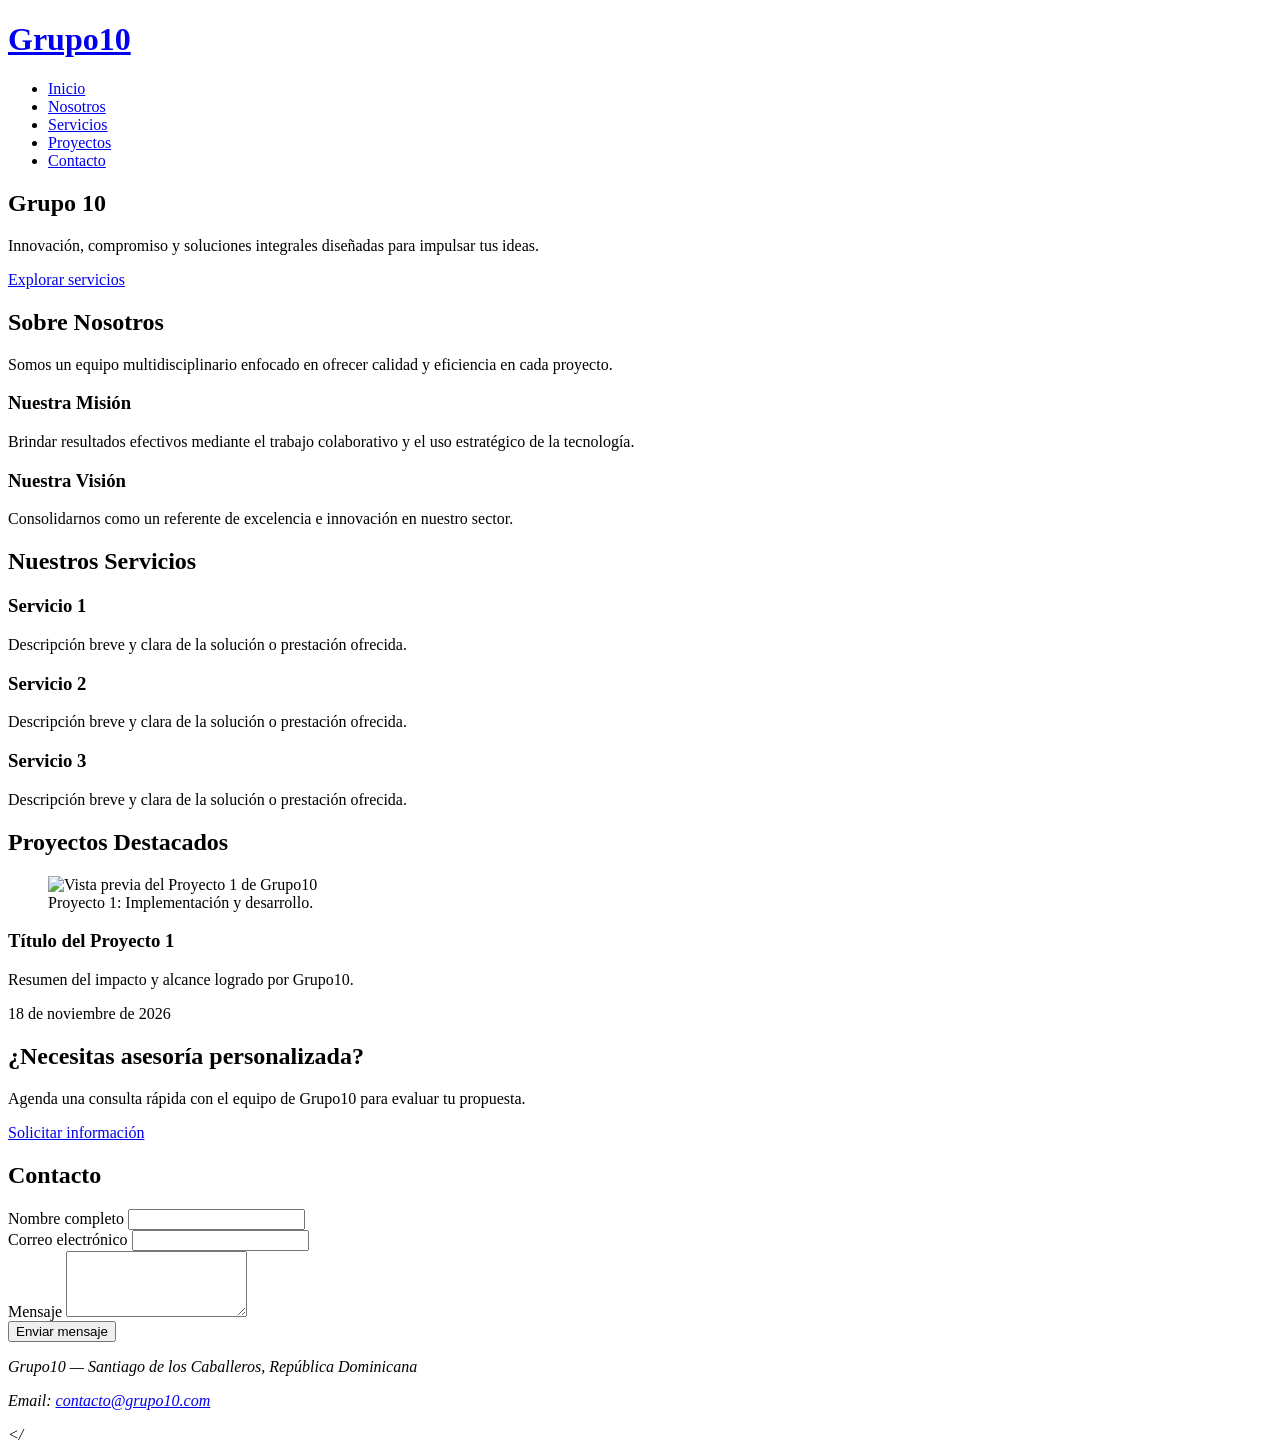
==== index.html @ ac7d1243 "Add files via upload archivo de esqueleto web para estilizar con css" ====
<!DOCTYPE html>
<html lang="es">
<head>
  <meta charset="UTF-8">
  <meta name="viewport" content="width=device-width, initial-scale=1.0">
  <meta name="description" content="Sitio web oficial de Grupo10 - Soluciones, servicios y proyectos.">
  <title>Grupo 10</title>
  <link rel="stylesheet" href="css/styles.css">
</head>
<body>

  <!-- Encabezado principal del sitio -->
  <header>
    <div class="container">
      <a href="index.html" aria-label="Inicio de Grupo10">
        <h1>Grupo10</h1>
      </a>

      <!-- Navegación principal -->
      <nav aria-label="Navegación principal">
        <ul>
          <li><a href="#inicio">Inicio</a></li>
          <li><a href="#nosotros">Nosotros</a></li>
          <li><a href="#servicios">Servicios</a></li>
          <li><a href="#proyectos">Proyectos</a></li>
          <li><a href="#contacto">Contacto</a></li>
        </ul>
      </nav>
    </div>
  </header>

  <!-- Contenido principal único de la página -->
  <main id="inicio">

    <!-- Sección Hero / Presentación -->
    <section id="hero" aria-labelledby="hero-title">
      <h2 id="hero-title">Grupo 10</h2>
      <p>Innovación, compromiso y soluciones integrales diseñadas para impulsar tus ideas.</p>
      <a href="#servicios">Explorar servicios</a>
    </section>

    <!-- Sección Sobre Nosotros -->
    <section id="nosotros" aria-labelledby="nosotros-title">
      <h2 id="nosotros-title">Sobre Nosotros</h2>
      <p>Somos un equipo multidisciplinario enfocado en ofrecer calidad y eficiencia en cada proyecto.</p>
      
      <article>
        <h3>Nuestra Misión</h3>
        <p>Brindar resultados efectivos mediante el trabajo colaborativo y el uso estratégico de la tecnología.</p>
      </article>

      <article>
        <h3>Nuestra Visión</h3>
        <p>Consolidarnos como un referente de excelencia e innovación en nuestro sector.</p>
      </article>
    </section>

    <!-- Sección de Servicios -->
    <section id="servicios" aria-labelledby="servicios-title">
      <h2 id="servicios-title">Nuestros Servicios</h2>

      <article>
        <h3>Servicio 1</h3>
        <p>Descripción breve y clara de la solución o prestación ofrecida.</p>
      </article>

      <article>
        <h3>Servicio 2</h3>
        <p>Descripción breve y clara de la solución o prestación ofrecida.</p>
      </article>

      <article>
        <h3>Servicio 3</h3>
        <p>Descripción breve y clara de la solución o prestación ofrecida.</p>
      </article>
    </section>

    <!-- Sección de Proyectos o Novedades -->
    <section id="proyectos" aria-labelledby="proyectos-title">
      <h2 id="proyectos-title">Proyectos Destacados</h2>

      <article>
        <figure>
          <img src="img/proyecto-1.jpg" alt="Vista previa del Proyecto 1 de Grupo10">
          <figcaption>Proyecto 1: Implementación y desarrollo.</figcaption>
        </figure>
        <h3>Título del Proyecto 1</h3>
        <p>Resumen del impacto y alcance logrado por Grupo10.</p>
        <time datetime="2026-11-18">18 de noviembre de 2026</time>
      </article>
    </section>

    <!-- Contenido complementario o barra lateral -->
    <aside aria-label="Información adicional">
      <h2>¿Necesitas asesoría personalizada?</h2>
      <p>Agenda una consulta rápida con el equipo de Grupo10 para evaluar tu propuesta.</p>
      <a href="#contacto">Solicitar información</a>
    </aside>

    <!-- Sección de Contacto -->
    <section id="contacto" aria-labelledby="contacto-title">
      <h2 id="contacto-title">Contacto</h2>
      <form action="#" method="POST">
        <div>
          <label for="nombre">Nombre completo</label>
          <input type="text" id="nombre" name="nombre" required autocomplete="name">
        </div>

        <div>
          <label for="correo">Correo electrónico</label>
          <input type="email" id="correo" name="correo" required autocomplete="email">
        </div>

        <div>
          <label for="mensaje">Mensaje</label>
          <textarea id="mensaje" name="mensaje" rows="4" required></textarea>
        </div>

        <button type="submit">Enviar mensaje</button>
      </form>
    </section>

  </main>

  <!-- Pie de página -->
  <footer>
    <address>
      <p>Grupo10 — Santiago de los Caballeros, República Dominicana</p>
      <p>Email: <a href="mailto:contacto@grupo10.com">contacto@grupo10.com</a></p>
    </
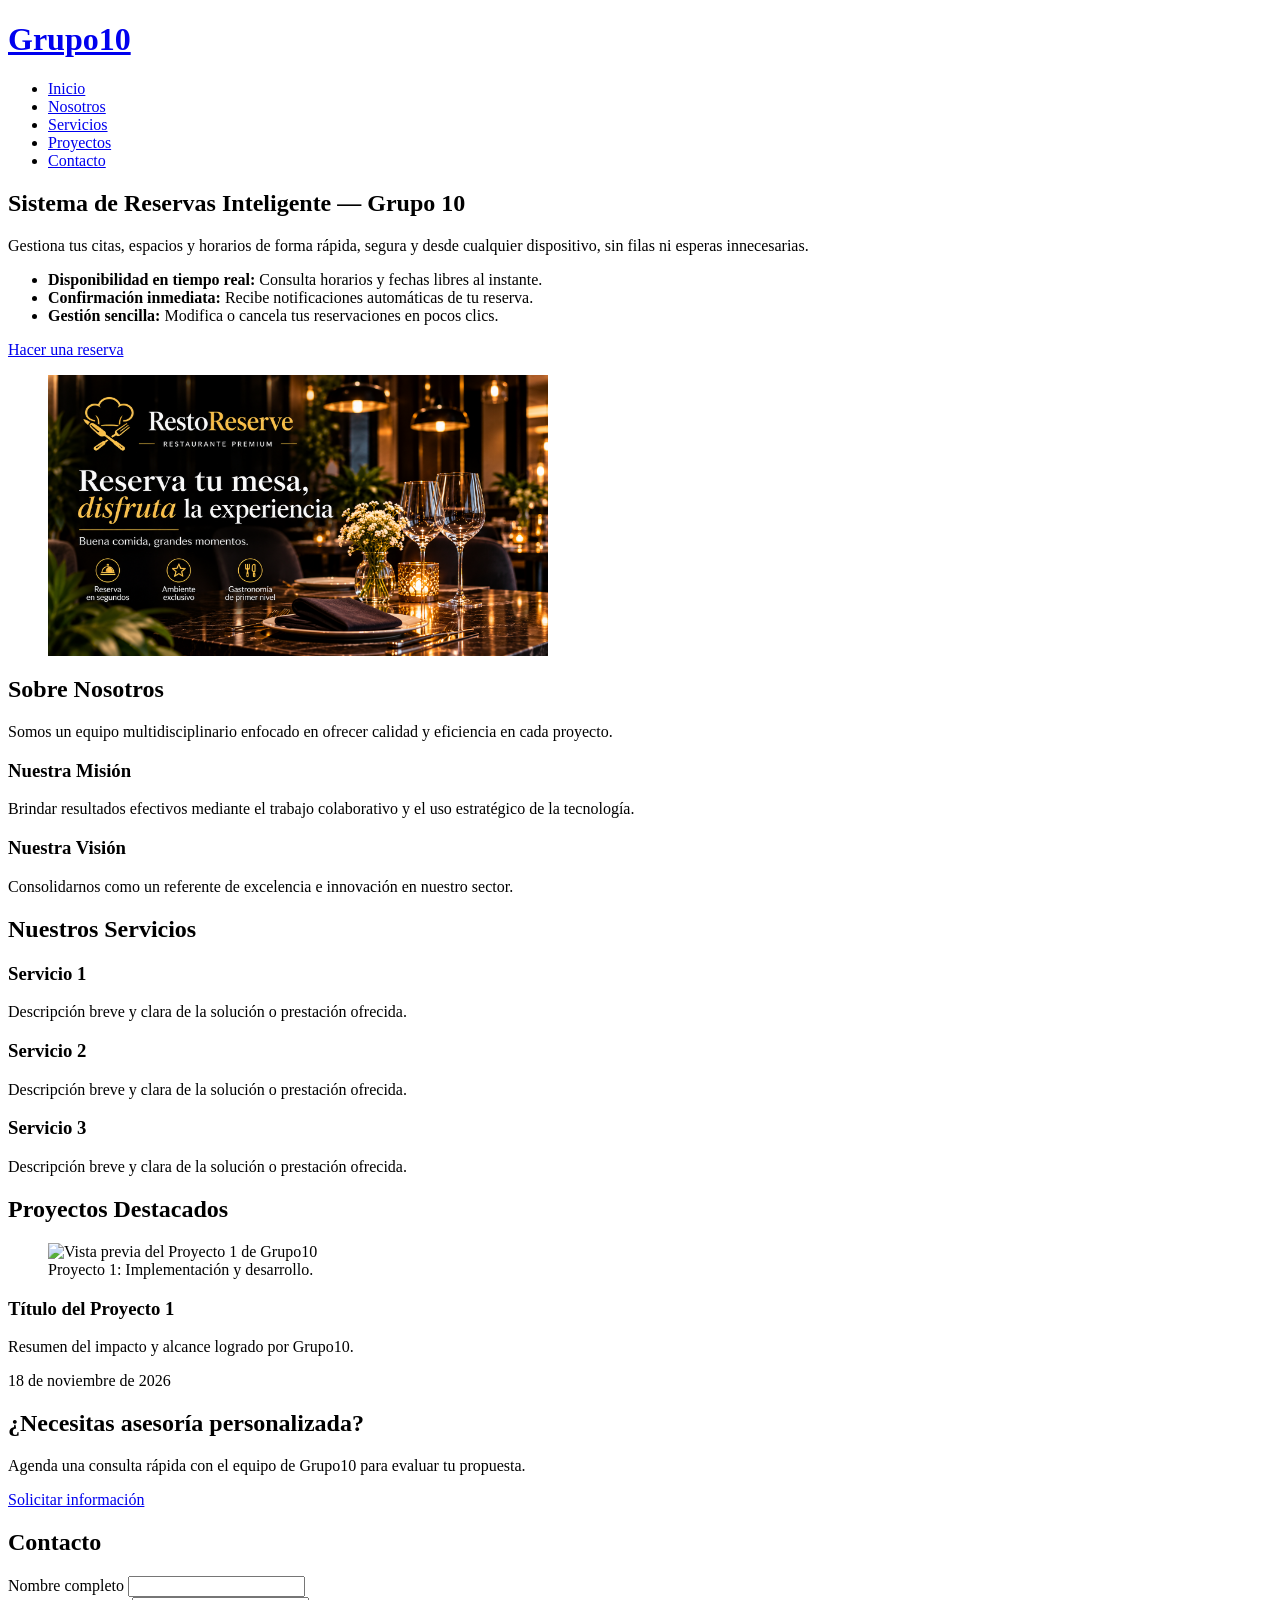
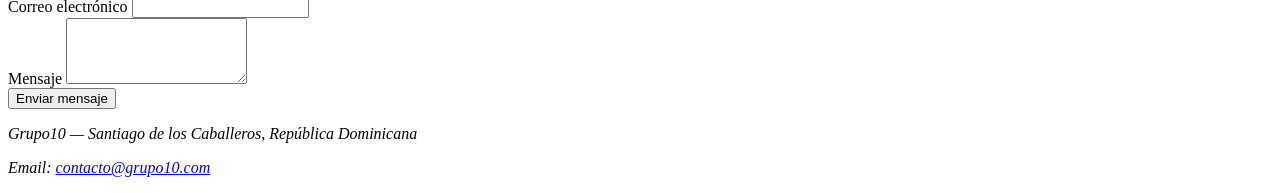
==== commit bae54bb7: "Add files via upload" ====
--- a/index.html
+++ b/index.html
@@ -3,9 +3,9 @@
 <head>
   <meta charset="UTF-8">
   <meta name="viewport" content="width=device-width, initial-scale=1.0">
-  <meta name="description" content="Sitio web oficial de Grupo10 - Soluciones, servicios y proyectos.">
-  <title>Grupo 10</title>
-  <link rel="stylesheet" href="css/styles.css">
+  <meta name="description" content="Sitio web oficial de Grupo10 - Sistema de reservas en línea, soluciones y servicios.">
+  <title>Grupo 10 - Sistema de Reservas</title>
+  <link rel="stylesheet" href="styles.css">
 </head>
 <body>
 
@@ -32,11 +32,26 @@
   <!-- Contenido principal único de la página -->
   <main id="inicio">
 
-    <!-- Sección Hero / Presentación -->
+    <!-- Sección Hero / Presentación (Contenido del Inicio) -->
     <section id="hero" aria-labelledby="hero-title">
-      <h2 id="hero-title">Grupo 10</h2>
-      <p>Innovación, compromiso y soluciones integrales diseñadas para impulsar tus ideas.</p>
-      <a href="#servicios">Explorar servicios</a>
+      <div class="hero-contenido">
+        <h2 id="hero-title">Sistema de Reservas Inteligente — Grupo 10</h2>
+        <p>
+          Gestiona tus citas, espacios y horarios de forma rápida, segura y desde cualquier dispositivo, sin filas ni esperas innecesarias.
+        </p>
+
+        <ul>
+          <li><strong>Disponibilidad en tiempo real:</strong> Consulta horarios y fechas libres al instante.</li>
+          <li><strong>Confirmación inmediata:</strong> Recibe notificaciones automáticas de tu reserva.</li>
+          <li><strong>Gestión sencilla:</strong> Modifica o cancela tus reservaciones en pocos clics.</li>
+        </ul>
+
+        <a href="#contacto">Hacer una reserva</a>
+      </div>
+
+      <figure class="hero-imagen">
+        <img src="\Imagen\Reserva tu mesa en RestoReserve.png" alt="Interfaz del sistema de reservas en línea de Grupo 10">
+      </figure>
     </section>
 
     <!-- Sección Sobre Nosotros -->
@@ -127,4 +142,8 @@
     <address>
       <p>Grupo10 — Santiago de los Caballeros, República Dominicana</p>
       <p>Email: <a href="mailto:contacto@grupo10.com">contacto@grupo10.com</a></p>
-    </+    </address>
+  </footer>
+
+</body>
+</html>
--- a/styles.css
+++ b/styles.css
@@ -0,0 +1,10 @@
+.hero-imagen {
+  max-width: 500px; /* Ajusta este valor según qué tan pequeña la quieras */
+  margin: 40 auto;  /* Opcional: centra el bloque si quieres */
+}
+
+.hero-imagen img {
+  width: 100%;     /* Se adapta al ancho de .hero-imagen */
+  height: auto;    /* Mantiene la proporción original sin deformarse */
+  display: block;
+}
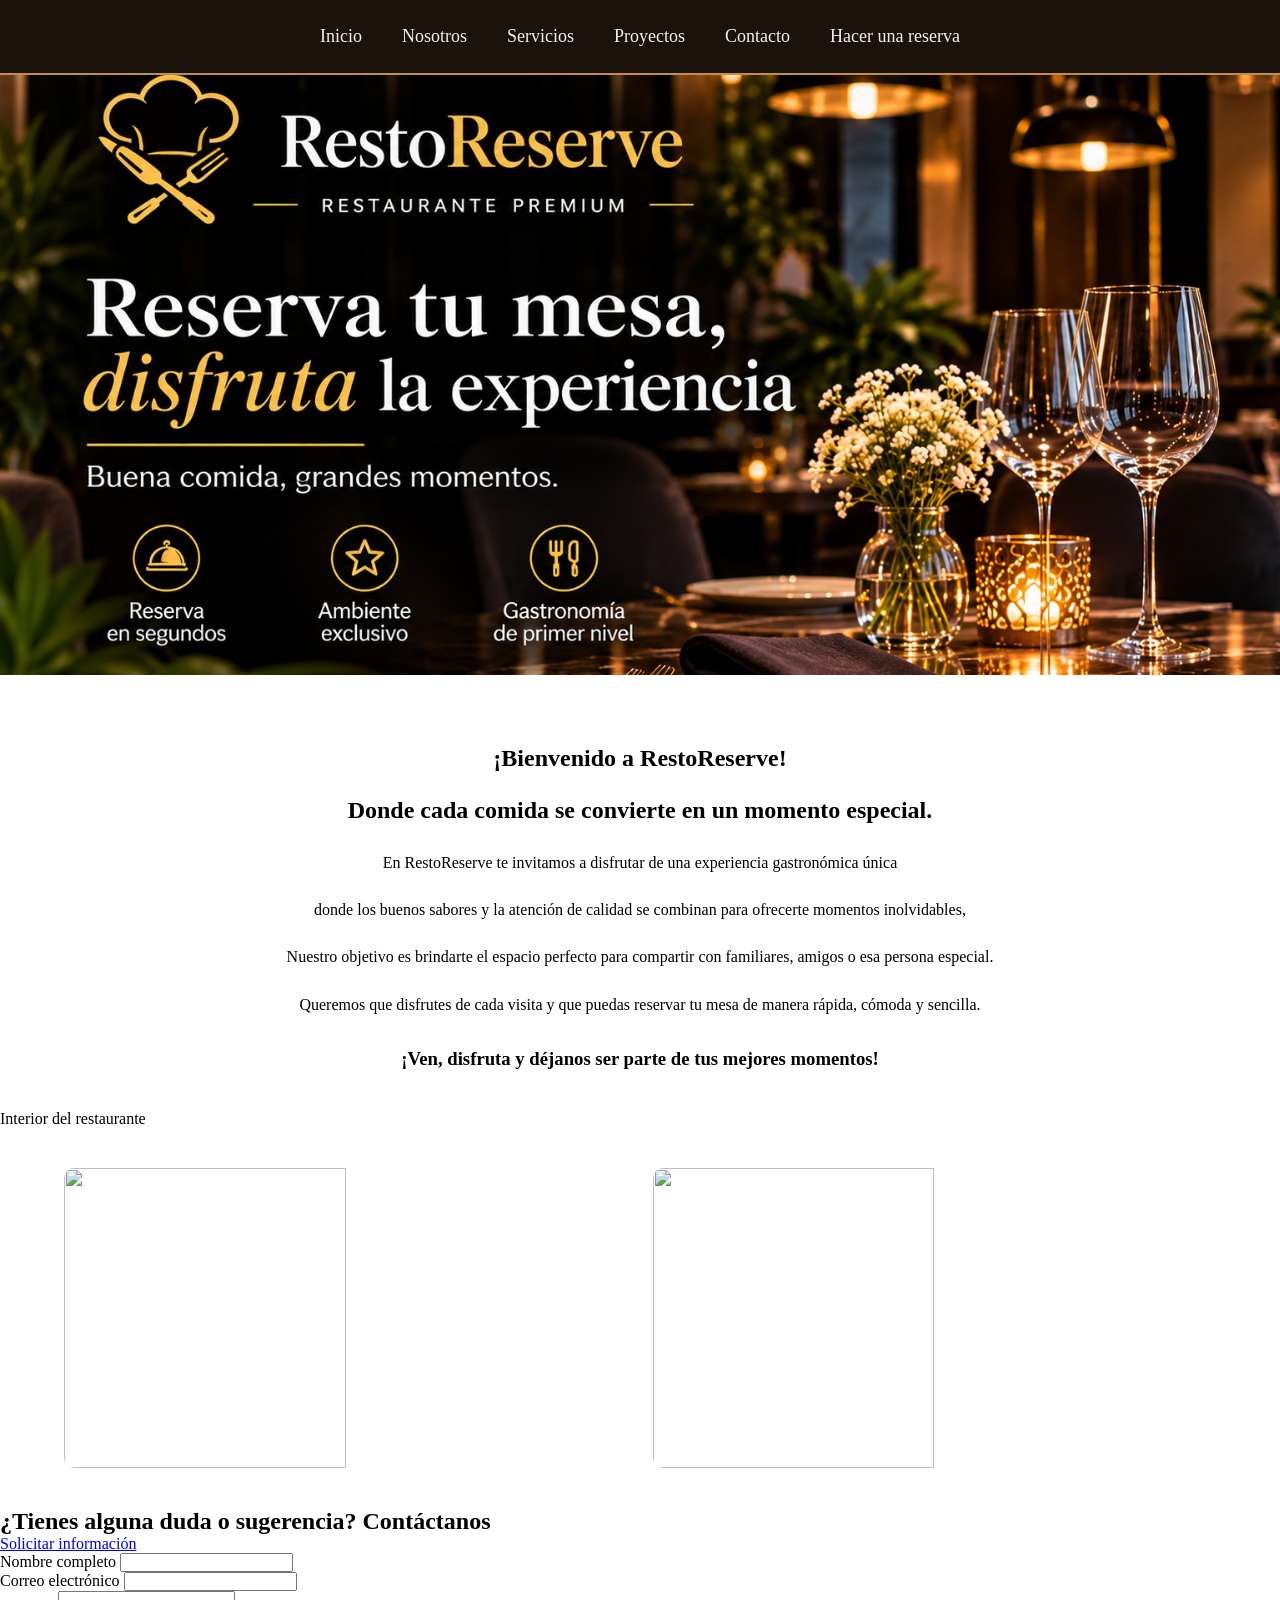
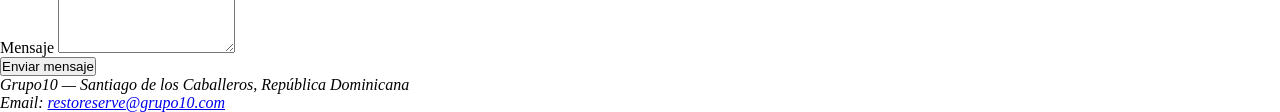
==== commit 174619c6: "Update index.html" ====
--- a/index.html
+++ b/index.html
@@ -9,113 +9,71 @@
 </head>
 <body>
 
-  <!-- Encabezado principal del sitio -->
   <header>
     <div class="container">
       <a href="index.html" aria-label="Inicio de Grupo10">
-        <h1>Grupo10</h1>
       </a>
 
-      <!-- Navegación principal -->
       <nav aria-label="Navegación principal">
-        <ul>
-          <li><a href="#inicio">Inicio</a></li>
-          <li><a href="#nosotros">Nosotros</a></li>
-          <li><a href="#servicios">Servicios</a></li>
-          <li><a href="#proyectos">Proyectos</a></li>
-          <li><a href="#contacto">Contacto</a></li>
-        </ul>
-      </nav>
-    </div>
-  </header>
+  <ul>
+    <li><a href="index.html">Inicio</a></li>
+    <li><a href="nosotros.html">Nosotros</a></li>
+    <li><a href="servicios.html">Servicios</a></li>
+    <li><a href="proyectos.html">Proyectos</a></li>
+    <li><a href="contacto.html">Contacto</a></li>
+    <li><a href="formulario.html">Hacer una reserva</a></li>
+  </ul>
+</nav>
 
-  <!-- Contenido principal único de la página -->
-  <main id="inicio">
+  <header>
 
-    <!-- Sección Hero / Presentación (Contenido del Inicio) -->
-    <section id="hero" aria-labelledby="hero-title">
-      <div class="hero-contenido">
-        <h2 id="hero-title">Sistema de Reservas Inteligente — Grupo 10</h2>
-        <p>
-          Gestiona tus citas, espacios y horarios de forma rápida, segura y desde cualquier dispositivo, sin filas ni esperas innecesarias.
-        </p>
-
-        <ul>
-          <li><strong>Disponibilidad en tiempo real:</strong> Consulta horarios y fechas libres al instante.</li>
-          <li><strong>Confirmación inmediata:</strong> Recibe notificaciones automáticas de tu reserva.</li>
-          <li><strong>Gestión sencilla:</strong> Modifica o cancela tus reservaciones en pocos clics.</li>
-        </ul>
-
-        <a href="#contacto">Hacer una reserva</a>
-      </div>
-
-      <figure class="hero-imagen">
+  <figure class="hero-imagen">
         <img src="\Imagen\Reserva tu mesa en RestoReserve.png" alt="Interfaz del sistema de reservas en línea de Grupo 10">
       </figure>
     </section>
 
-    <!-- Sección Sobre Nosotros -->
-    <section id="nosotros" aria-labelledby="nosotros-title">
-      <h2 id="nosotros-title">Sobre Nosotros</h2>
-      <p>Somos un equipo multidisciplinario enfocado en ofrecer calidad y eficiencia en cada proyecto.</p>
-      
-      <article>
-        <h3>Nuestra Misión</h3>
-        <p>Brindar resultados efectivos mediante el trabajo colaborativo y el uso estratégico de la tecnología.</p>
-      </article>
+ <main id="inicio">
 
-      <article>
-        <h3>Nuestra Visión</h3>
-        <p>Consolidarnos como un referente de excelencia e innovación en nuestro sector.</p>
-      </article>
+    <section class="bienvenida">
+
+        <h1>¡Bienvenido a RestoReserve!</h1>
+
+        <h2>Donde cada comida se convierte en un momento especial.</h2>
+
+        <p>
+            En RestoReserve te invitamos a disfrutar de una experiencia
+            gastronómica única
+        </p>
+<p>
+        donde los buenos sabores y la atención de calidad se combinan para ofrecerte
+            momentos inolvidables,</p>
+        
+        <p>
+            Nuestro objetivo es brindarte el espacio perfecto para compartir
+            con familiares, amigos o esa persona especial.
+        </p>
+
+        <p>
+            Queremos que disfrutes de cada visita y que puedas reservar
+            tu mesa de manera rápida, cómoda y sencilla.
+        </p>
+
+        <h3>¡Ven, disfruta y déjanos ser parte de tus mejores momentos!</h3>
+
     </section>
+Interior del restaurante
+<div class="galeria">
+     <img src="Imagen/images.jpg" >
+    <img src="Imagen/iMAGEN.jpg" >
+</div>
 
-    <!-- Sección de Servicios -->
-    <section id="servicios" aria-labelledby="servicios-title">
-      <h2 id="servicios-title">Nuestros Servicios</h2>
 
-      <article>
-        <h3>Servicio 1</h3>
-        <p>Descripción breve y clara de la solución o prestación ofrecida.</p>
-      </article>
+</main>
 
-      <article>
-        <h3>Servicio 2</h3>
-        <p>Descripción breve y clara de la solución o prestación ofrecida.</p>
-      </article>
-
-      <article>
-        <h3>Servicio 3</h3>
-        <p>Descripción breve y clara de la solución o prestación ofrecida.</p>
-      </article>
-    </section>
-
-    <!-- Sección de Proyectos o Novedades -->
-    <section id="proyectos" aria-labelledby="proyectos-title">
-      <h2 id="proyectos-title">Proyectos Destacados</h2>
-
-      <article>
-        <figure>
-          <img src="img/proyecto-1.jpg" alt="Vista previa del Proyecto 1 de Grupo10">
-          <figcaption>Proyecto 1: Implementación y desarrollo.</figcaption>
-        </figure>
-        <h3>Título del Proyecto 1</h3>
-        <p>Resumen del impacto y alcance logrado por Grupo10.</p>
-        <time datetime="2026-11-18">18 de noviembre de 2026</time>
-      </article>
-    </section>
-
-    <!-- Contenido complementario o barra lateral -->
     <aside aria-label="Información adicional">
-      <h2>¿Necesitas asesoría personalizada?</h2>
-      <p>Agenda una consulta rápida con el equipo de Grupo10 para evaluar tu propuesta.</p>
+      <h2>¿Tienes alguna duda o sugerencia? Contáctanos</h2>
       <a href="#contacto">Solicitar información</a>
     </aside>
-
-    <!-- Sección de Contacto -->
-    <section id="contacto" aria-labelledby="contacto-title">
-      <h2 id="contacto-title">Contacto</h2>
-      <form action="#" method="POST">
         <div>
           <label for="nombre">Nombre completo</label>
           <input type="text" id="nombre" name="nombre" required autocomplete="name">
@@ -137,13 +95,12 @@
 
   </main>
 
-  <!-- Pie de página -->
   <footer>
     <address>
       <p>Grupo10 — Santiago de los Caballeros, República Dominicana</p>
-      <p>Email: <a href="mailto:contacto@grupo10.com">contacto@grupo10.com</a></p>
+      <p>Email: <a href="mailto:restoreserve@grupo10.com">restoreserve@grupo10.com</a></p>
     </address>
   </footer>
 
 </body>
-</html>+</html>
--- a/styles.css
+++ b/styles.css
@@ -1,10 +1,109 @@
+* {
+    margin: 0;
+    padding: 0;
+    box-sizing: border-box;
+}
+
+html, body {
+    width: 99%;
+    min-height: 100%;
+}
+
+
 .hero-imagen {
-  max-width: 500px; /* Ajusta este valor según qué tan pequeña la quieras */
-  margin: 40 auto;  /* Opcional: centra el bloque si quieres */
+  width: 110%;
+  height: 600px;
+  overflow: hidden;
 }
 
 .hero-imagen img {
-  width: 100%;     /* Se adapta al ancho de .hero-imagen */
-  height: auto;    /* Mantiene la proporción original sin deformarse */
-  display: block;
-}+   width: 99%;
+   height: 110%;
+    object-fit: cover;
+    display: block;
+}
+
+* {
+    margin: 0;
+    padding: 0;
+    box-sizing: border-box;
+}
+
+body {
+    margin: 0;
+    padding: 0;
+    width: 100%;
+}
+
+* {
+    margin: 0;
+    padding: 0;
+    box-sizing: border-box;
+}
+
+html, body {
+    width: 100%;
+    margin: 0;
+    padding: 0;
+}
+
+nav {
+    display: block;
+    width: 100%;
+    background-color: #1a120b;
+    padding: 26px 0;
+    border-bottom: 2px solid #bf9147;
+}
+
+nav ul {
+    display: flex;
+    justify-content: center;
+    align-items: center;
+    gap: 40px;
+    list-style: none;
+}
+
+nav ul li a {
+    color: #f5f0e8;
+    text-decoration: none;
+    font-size: 18px;
+}
+
+
+.bienvenida {
+    text-align: center;
+    padding: 40px 40px;
+    margin-top: 30px;
+}
+
+.bienvenida h1 {
+    margin-bottom: 25px;
+}
+
+.bienvenida h2 {
+    margin-bottom: 25px;
+}
+
+.bienvenida p {
+    margin-bottom: 20px;
+    line-height: 1.7;
+}
+
+.bienvenida h3 {
+    margin-top: 30px;
+}
+
+.galeria {
+    display: flex;
+    justify-content: center;
+    gap: 25px;
+    margin: 40px auto;
+    width: 90%;
+}
+
+.galeria img {
+    width: 50%;
+    height: 300px;
+    object-fit: cover;
+    border-radius: 10px;
+}
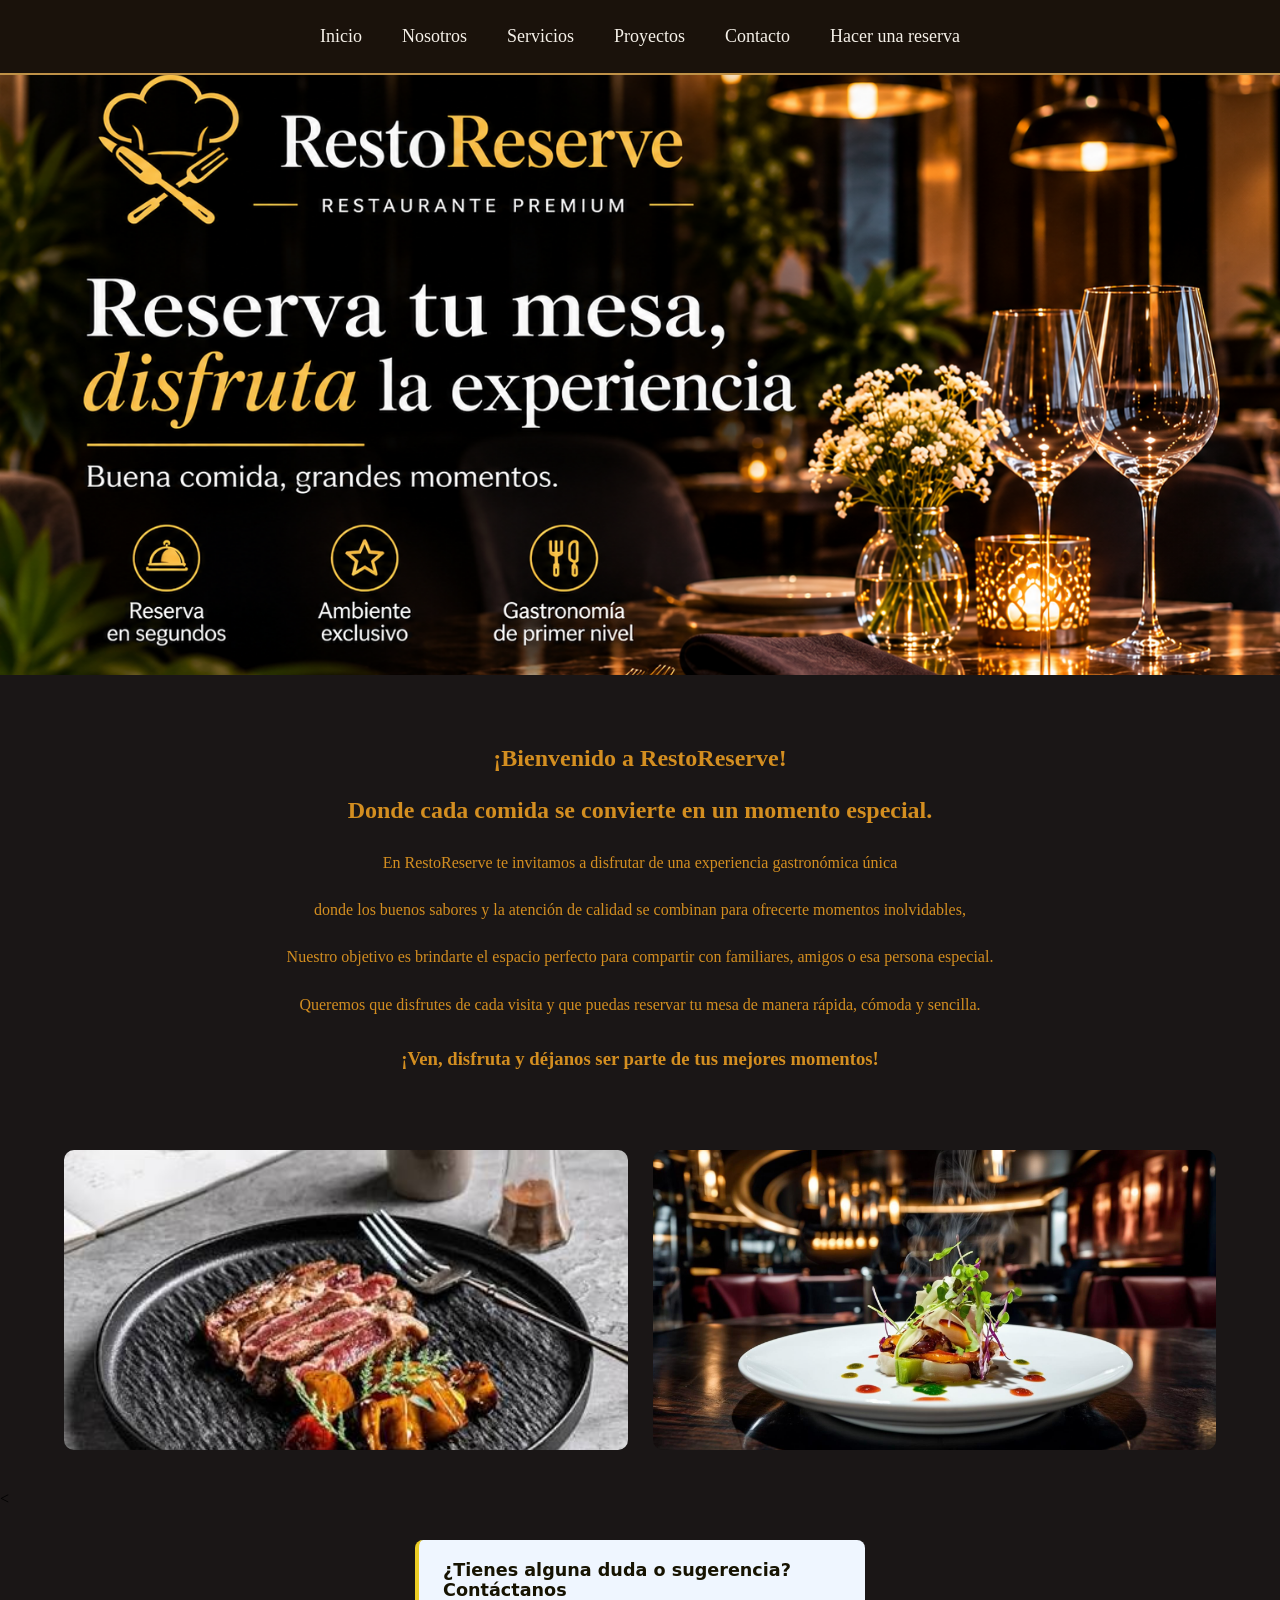
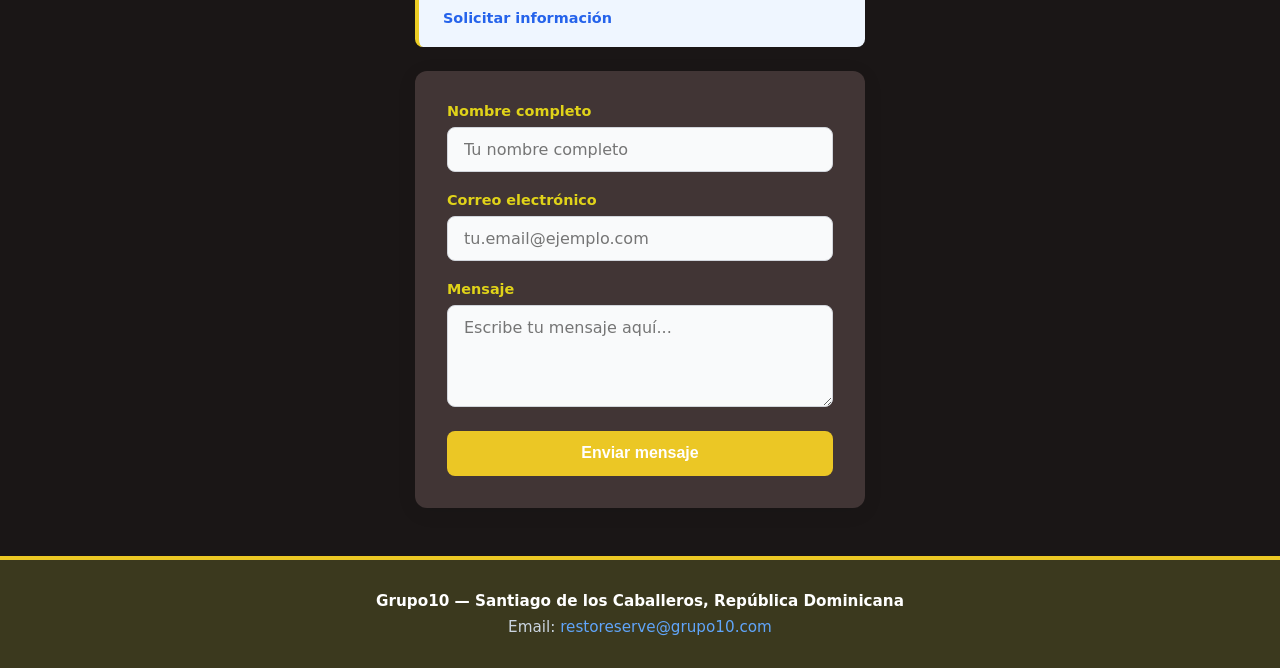
==== commit ab191a4f: "dandole terminacion al landing" ====
--- a/index.html
+++ b/index.html
@@ -61,7 +61,7 @@
         <h3>¡Ven, disfruta y déjanos ser parte de tus mejores momentos!</h3>
 
     </section>
-Interior del restaurante
+
 <div class="galeria">
      <img src="Imagen/images.jpg" >
     <img src="Imagen/iMAGEN.jpg" >
@@ -70,37 +70,38 @@
 
 </main>
 
-    <aside aria-label="Información adicional">
+    <<section class="seccion-contacto">
+    <aside class="info-adicional" aria-label="Información adicional">
       <h2>¿Tienes alguna duda o sugerencia? Contáctanos</h2>
       <a href="#contacto">Solicitar información</a>
     </aside>
-        <div>
-          <label for="nombre">Nombre completo</label>
-          <input type="text" id="nombre" name="nombre" required autocomplete="name">
-        </div>
 
-        <div>
-          <label for="correo">Correo electrónico</label>
-          <input type="email" id="correo" name="correo" required autocomplete="email">
-        </div>
-
-        <div>
-          <label for="mensaje">Mensaje</label>
-          <textarea id="mensaje" name="mensaje" rows="4" required></textarea>
-        </div>
-
-        <button type="submit">Enviar mensaje</button>
-      </form>
+    <form id="contacto" class="formulario-contacto">
+      <div>
+        <label for="nombre">Nombre completo</label>
+        <input type="text" id="nombre" name="nombre" required autocomplete="name" placeholder="Tu nombre completo">
+      </div>
+      <div>
+        <label for="correo">Correo electrónico</label>
+        <input type="email" id="correo" name="correo" required autocomplete="email" placeholder="tu.email@ejemplo.com">
+      </div>
+      <div>
+        <label for="mensaje">Mensaje</label>
+        <textarea id="mensaje" name="mensaje" rows="4" required placeholder="Escribe tu mensaje aquí..."></textarea>
+      </div>
+      <button type="submit">Enviar mensaje</button>
+    </form>
+  </section>
     </section>
 
   </main>
 
-  <footer>
-    <address>
-      <p>Grupo10 — Santiago de los Caballeros, República Dominicana</p>
-      <p>Email: <a href="mailto:restoreserve@grupo10.com">restoreserve@grupo10.com</a></p>
-    </address>
-  </footer>
+  <footer class="pie-pagina">
+  <address>
+    <p>Grupo10 — Santiago de los Caballeros, República Dominicana</p>
+    <p>Email: <a href="mailto:restoreserve@grupo10.com">restoreserve@grupo10.com</a></p>
+  </address>
+</footer>
 
 </body>
 </html>
--- a/styles.css
+++ b/styles.css
@@ -74,6 +74,7 @@
     text-align: center;
     padding: 40px 40px;
     margin-top: 30px;
+    color  : #d38e20;
 }
 
 .bienvenida h1 {
@@ -107,3 +108,148 @@
     object-fit: cover;
     border-radius: 10px;
 }
+
+
+  /* Contenedor general para centrar todo */
+    .seccion-contacto {
+      max-width: 450px;
+      margin: 2rem auto;
+      font-family: system-ui, -apple-system, sans-serif;
+    }
+
+    /* Estilo para el bloque <aside> */
+    .info-adicional {
+      background-color: #eff6ff;
+      border-left: 4px solid #ebcd25;
+      padding: 1.25rem 1.5rem;
+      border-radius: 8px;
+      margin-bottom: 1.5rem;
+    }
+
+    .info-adicional h2 {
+      margin: 0 0 0.5rem 0;
+      font-size: 1.1rem;
+      color: #161301;
+    }
+
+    .info-adicional a {
+      display: inline-block;
+      color: #2563eb;
+      font-weight: 600;
+      font-size: 0.9rem;
+      text-decoration: none;
+    }
+
+    .info-adicional a:hover {
+      text-decoration: underline;
+    }
+
+    /* Contenedor del formulario */
+    .formulario-contacto {
+      padding: 2rem;
+      background-color: #413535;
+      border-radius: 12px;
+      box-shadow: 0 4px 20px rgba(0, 0, 0, 0.08);
+
+    }
+
+    .formulario-contacto div {
+      margin-bottom: 1.25rem;
+    }
+
+    .formulario-contacto label {
+      display: block;
+      margin-bottom: 0.5rem;
+      font-weight: 600;
+      font-size: 0.9rem;
+      color: #e0d319;
+    }
+
+    .formulario-contacto input,
+    .formulario-contacto textarea {
+      width: 100%;
+      padding: 0.75rem 1rem;
+      border: 1px solid #d1d5db;
+      border-radius: 8px;
+      font-size: 1rem;
+      font-family: inherit;
+      color: #111827;
+      background-color: #f9fafb;
+      box-sizing: border-box;
+      transition: border-color 0.2s, box-shadow 0.2s, background-color 0.2s;
+    }
+
+    .formulario-contacto input:focus,
+    .formulario-contacto textarea:focus {
+      outline: none;
+      border-color: #2563eb;
+      background-color: #ffffff;
+      box-shadow: 0 0 0 3px rgba(37, 99, 235, 0.15);
+    }
+
+    .formulario-contacto textarea {
+      resize: vertical;
+    }
+
+    .formulario-contacto button {
+      width: 100%;
+      padding: 0.85rem;
+      background-color: #ebc725;
+      color: #ffffff;
+      border: none;
+      border-radius: 8px;
+      font-size: 1rem;
+      font-weight: 600;
+      cursor: pointer;
+      transition: background-color 0.2s;
+    }
+
+    .formulario-contacto button:hover {
+      background-color: #1d4ed8;
+    }
+    body{
+        background-color: #1a1616;
+    }
+      .pie-pagina {
+    background-color: #3b391e;
+    color: #f8fafc;
+    padding: 2rem 1.5rem;
+    margin-top: 3rem;
+    text-align: center;
+    font-family: system-ui, -apple-system, sans-serif;
+    border-top: 4px solid #ecc824;
+  }
+
+
+  .pie-pagina address {
+    font-style: normal;
+    max-width: 600px;
+    margin: 0 auto;
+    display: flex;
+    flex-direction: column;
+    gap: 0.5rem;
+  }
+
+  .pie-pagina p {
+    margin: 0;
+    font-size: 0.95rem;
+    color: #cbd5e1;
+  }
+
+
+  .pie-pagina p:first-child {
+    font-weight: 600;
+    color: #ffffff;
+  }
+
+  .pie-pagina a {
+    color: #60a5fa;
+    text-decoration: none;
+    font-weight: 500;
+    transition: color 0.2s;
+  }
+
+  .pie-pagina a:hover {
+    color: #eafd93;
+    text-decoration: underline;
+  }
